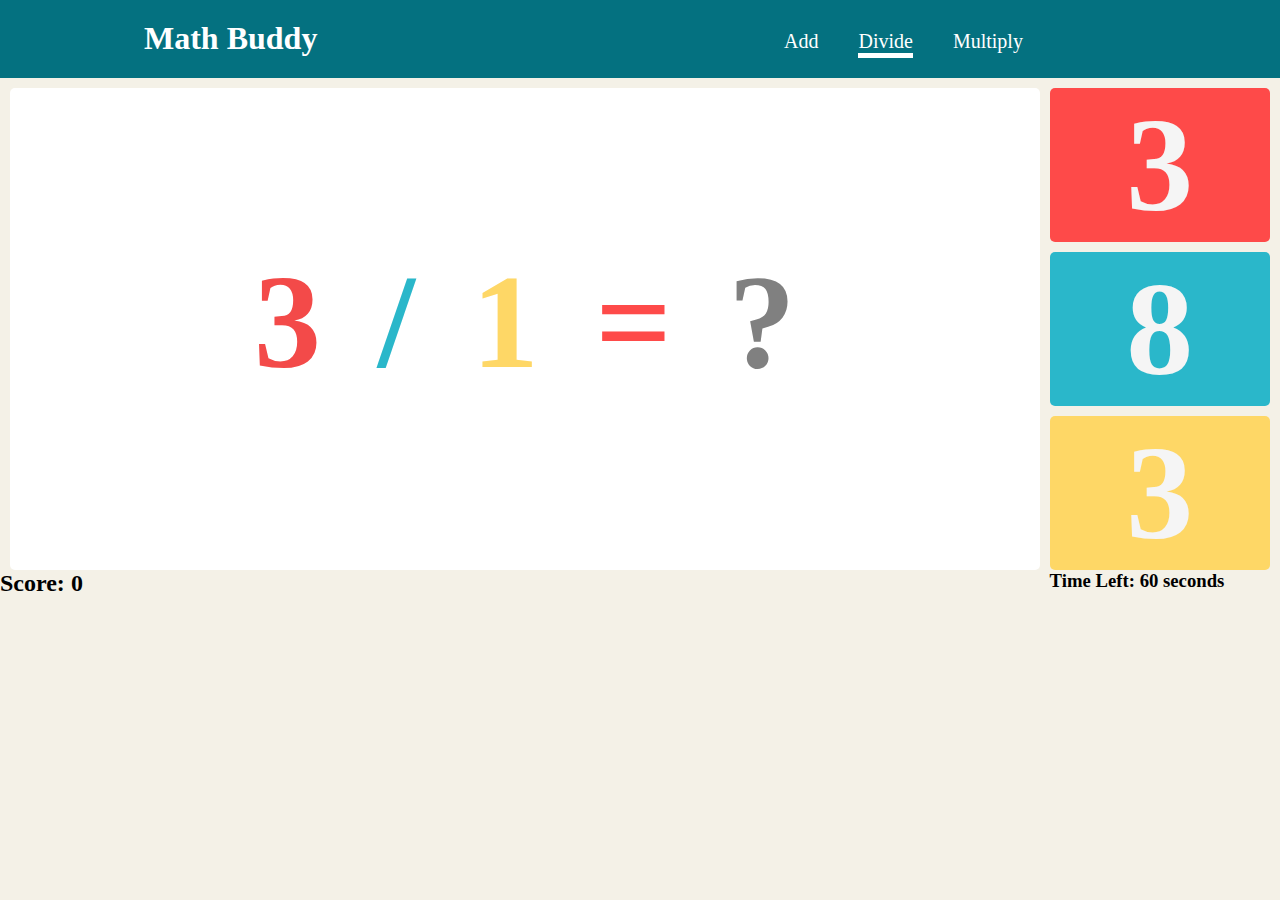
==== divide.html @ 23911719 "completed math buddy app" ====
<!DOCTYPE html>
<html lang="en">
<head>
    <meta charset="UTF-8">
    <meta name="viewport" content="width=device-width, initial-scale=1.0">
    <link rel="stylesheet" href="styles.css">
    <title>Math Buddy</title>
</head>
<body>
    <audio id="wrong" src="/audio/wrong.mp3"></audio>

    <header>
        <div class="container">
            <h1>Math Buddy</h1>
            <ul>
                <li><a href="index.html">Add</a></li>
                <li class="current"><a href="divide.html">Divide</a></li>
                <li><a href="multiply.html">Multiply</a></li>
            </ul>

        </div>
    </header>

    <div class="wrapper">
        <div class="equation"> 
            <h1 id="num1" style="color: #f34a49;">1</h1>
            <h1 style="color: #2ab7ca;">/</h1>
            <h1 id="num2" style="color: #fed766;">1</h1>
            <h1 style="color: #fe4a49;">=</h1>
            <h1 style="color: grey;">?</h1>
        </div>

        <div class="answer-options">
            <h1 id="option1">1</h1>
            <h1 id="option2">2</h1>
            <h1 id="option3">3</h1>

        </div>

        <div id="score-container">
            <h2>Score: <span id="current-score">0</span></h2>
        </div>
        
        <div id="timer-container">
            <h3>Time Left: <span id="timer">60</span> seconds </h3>
            
        </div>       



    </div>
<script src="divide.js"></script>
</body>
</html>
---- styles.css ----
*{
    margin: 0;
    padding: 0;
    font-family: 'Luckiest Guy', cursive;
}

body{
    background-color: #f4f1e7; 
}

.container{
    padding: 20px;
    overflow: hidden;
    background-color: #047180;
}


.container h1{
    float:left;
    margin-left: 10%;
    color: white;
}

.container ul{
    list-style-type: none;
    font-size: 20px;
    margin-left: 60%;
}

.container li{
    margin-top: 10px;
    float:left;
    padding: 0 20px 0 20px;
}

.container a{
    text-decoration: none;
    color: white;
}

.current a::after{
    content: '_';
    background-color: white;
    font-size: 4px;
    display: block;
}

.wrapper{
    display: grid;
    grid-template-columns: 82% 18%;
}

.equation{
    font-size: 67px;
    background-color: white;
    border-radius: 5px;
    text-align: center;
    padding-top: 15%;
    margin-top: 10px;
    margin-left: 10px;
    margin-right: 10px;
}

.equation h1{
    display: inline;
    padding: 20px;
}

.answer-options{
    font-size: 67px;
    margin-right: 10px;
}

.answer-options h1{
    cursor: pointer;
    color: whitesmoke;
    border-radius: 5px;
    margin-top: 10px;
    text-align: center;
    width: 100%;
}


#option1{
    background-color: #fe4a49;
    transition: 1s;
}

#option1:hover {
    color: #fe4a49;
    background-color: white;
}

#option2{
    background-color: #2ab7ca;
    transition: 1s;
}

#option2:hover{
    color: #2ab7ca;
    background-color: white;
}

#option3{
    background-color: #fed766;
    transition: 1s;
}

#option3:hover{
    color: #fed766;
    background-color: white;
}
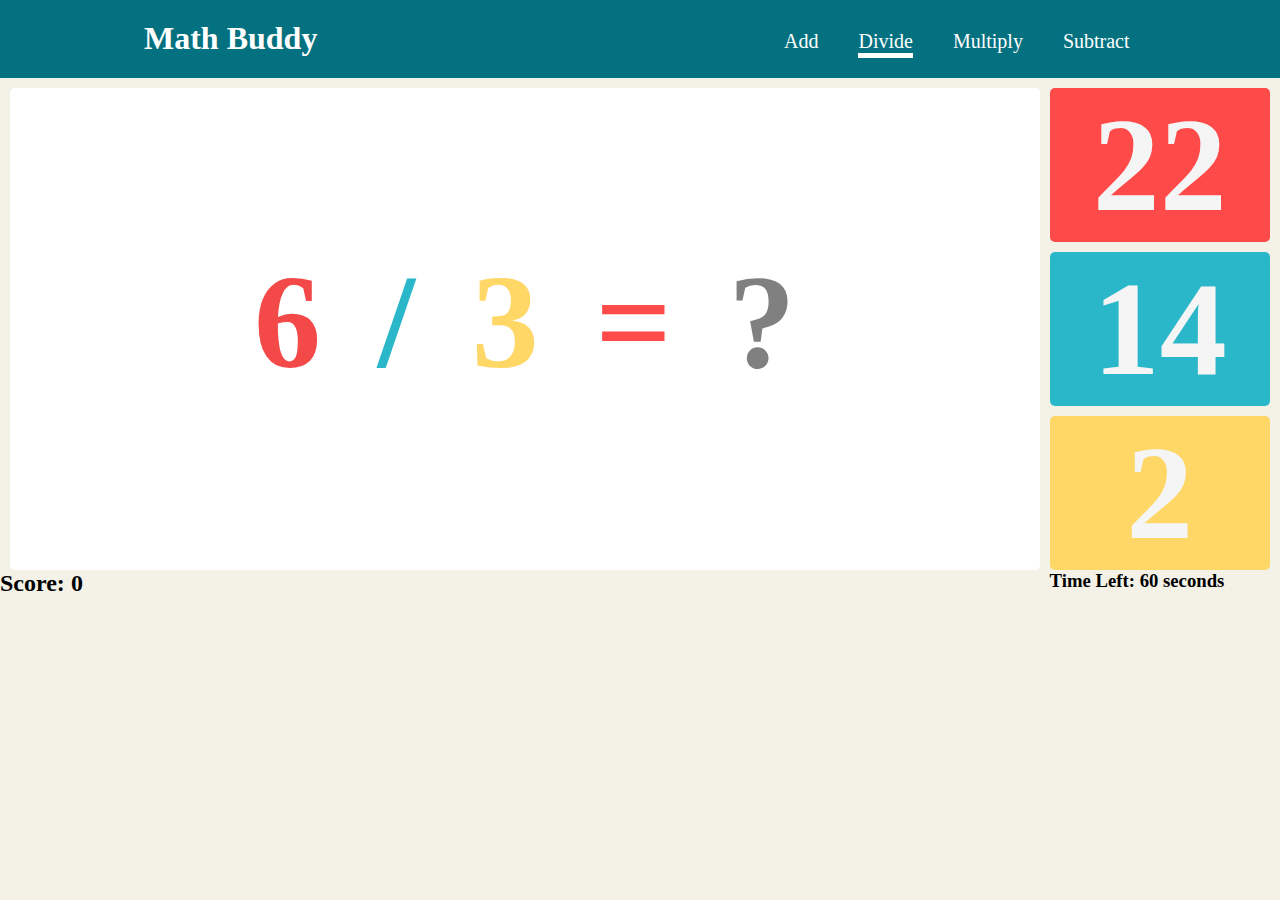
==== commit 5f9a162a: "made some changes" ====
--- a/divide.html
+++ b/divide.html
@@ -3,19 +3,20 @@
 <head>
     <meta charset="UTF-8">
     <meta name="viewport" content="width=device-width, initial-scale=1.0">
-    <link rel="stylesheet" href="styles.css">
+    <link rel="stylesheet" href="./styles.css">
     <title>Math Buddy</title>
 </head>
 <body>
-    <audio id="wrong" src="/audio/wrong.mp3"></audio>
+    <audio id="wrong" src="./wrong.mp3"></audio>
 
     <header>
         <div class="container">
             <h1>Math Buddy</h1>
             <ul>
-                <li><a href="index.html">Add</a></li>
-                <li class="current"><a href="divide.html">Divide</a></li>
-                <li><a href="multiply.html">Multiply</a></li>
+                <li><a href="./index.html">Add</a></li>
+                <li class="current"><a href="./divide.html">Divide</a></li>
+                <li><a href="./multiply.html">Multiply</a></li>
+                <li><a href="./subtract.html">Subtract</a></li>
             </ul>
 
         </div>
@@ -49,6 +50,6 @@
 
 
     </div>
-<script src="divide.js"></script>
+<script src="./divide.js"></script>
 </body>
 </html>